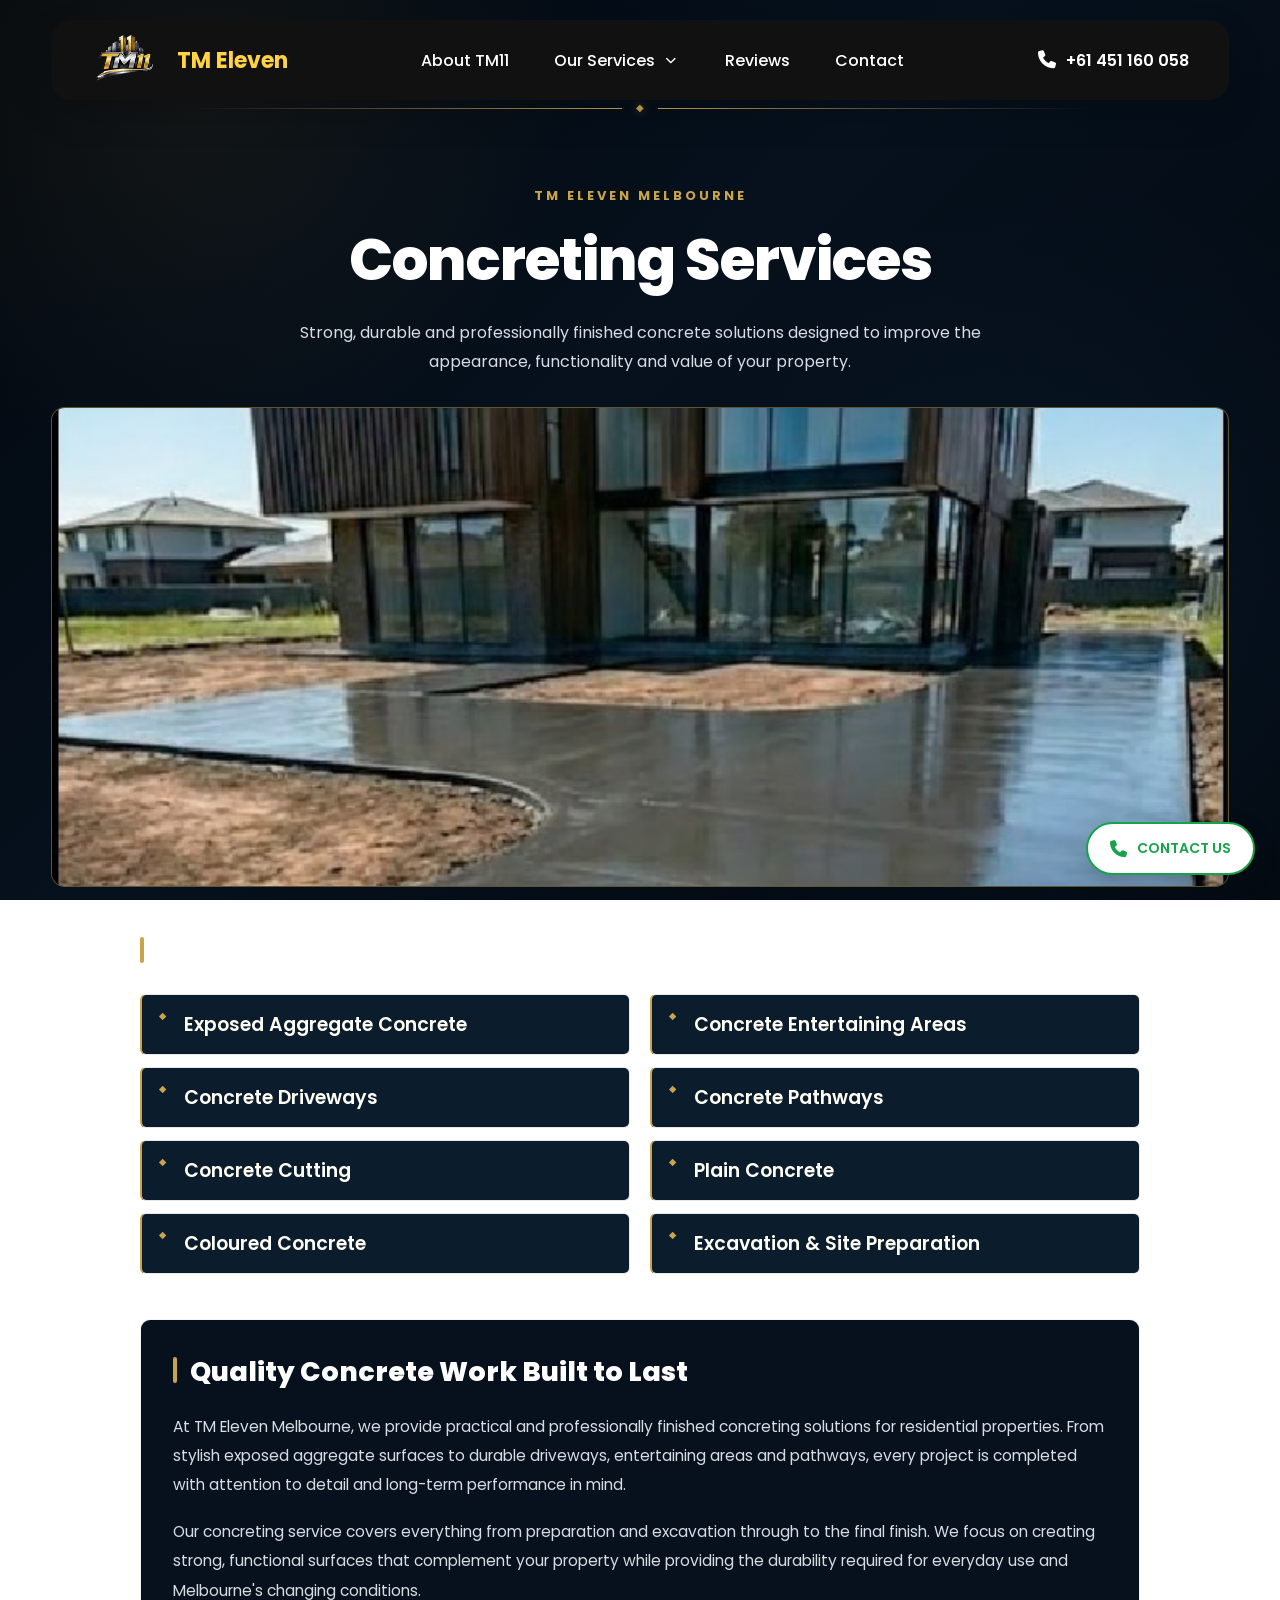
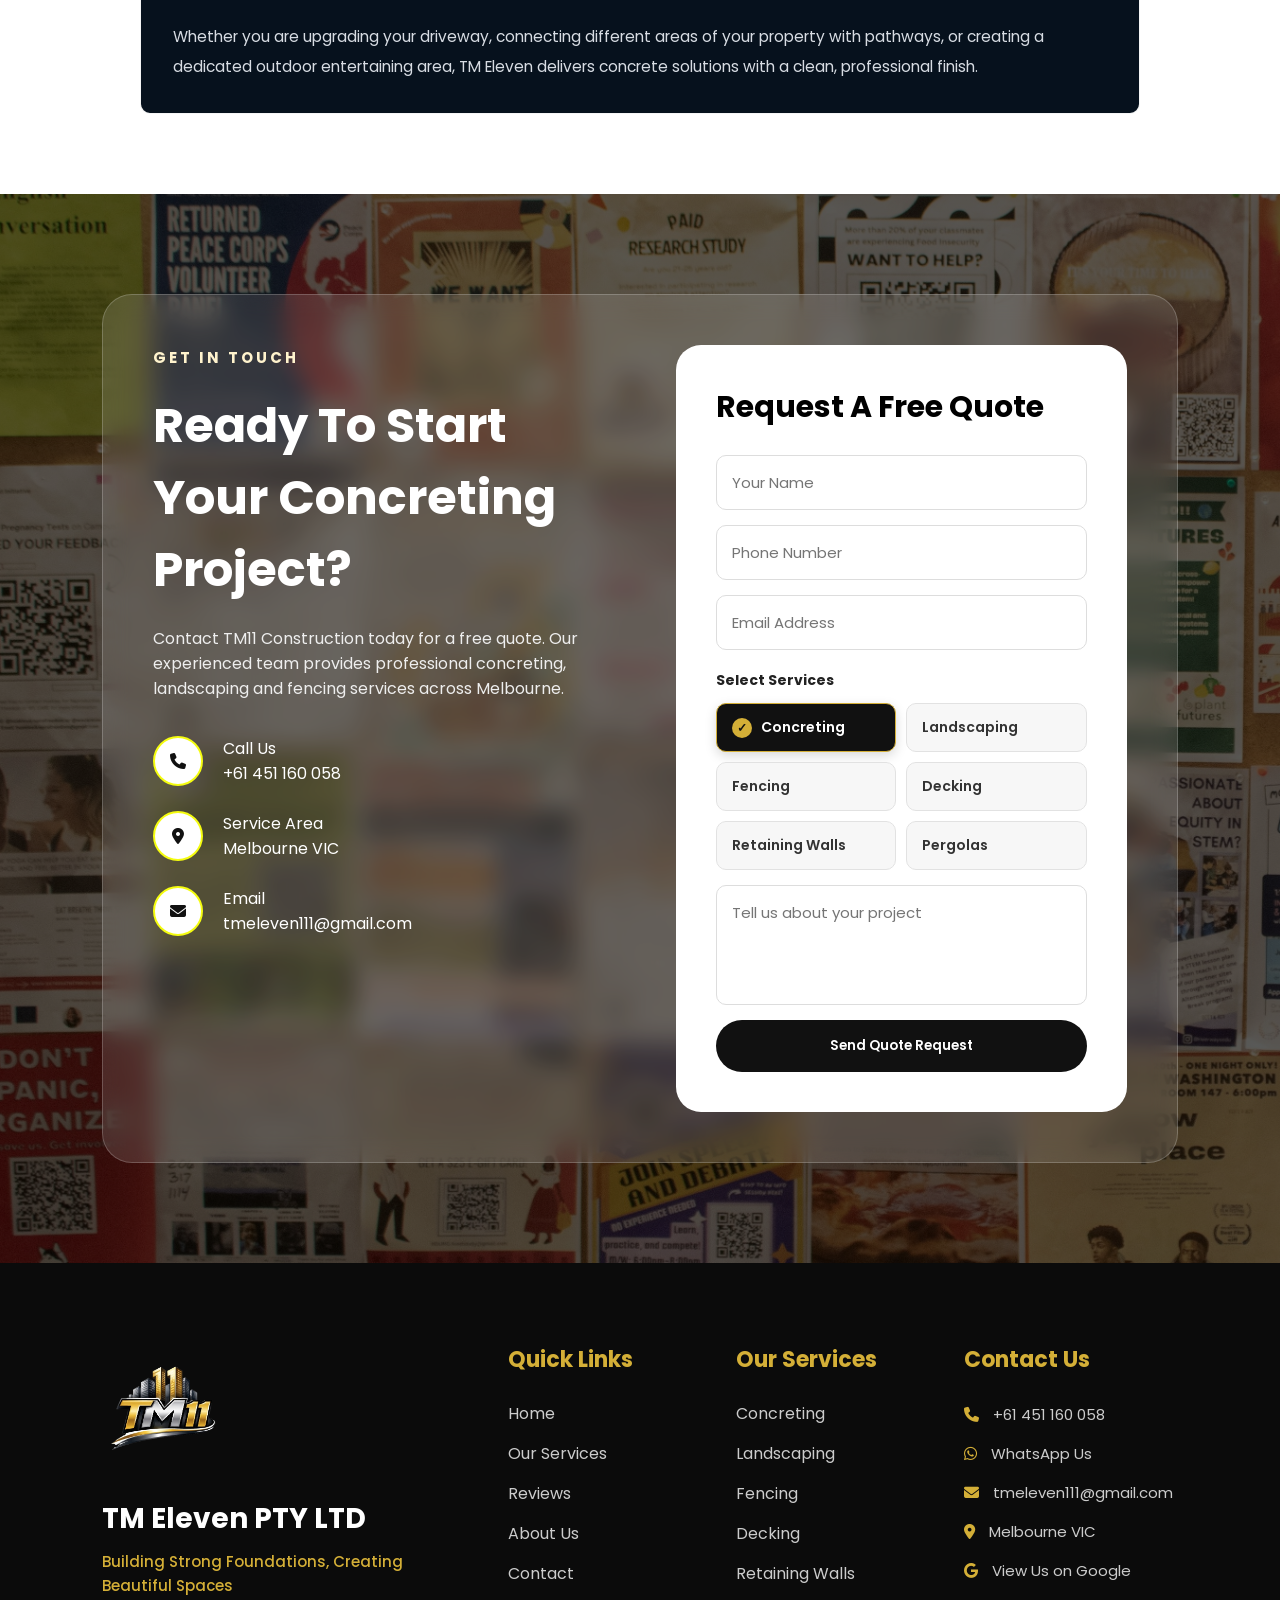
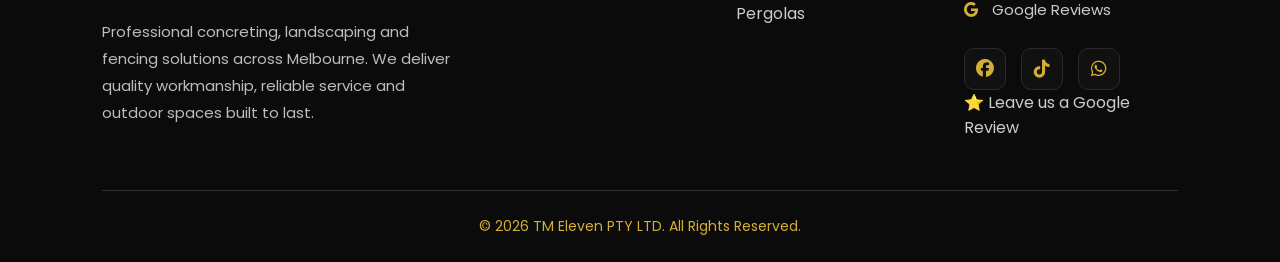
==== concreting.html @ 2f79b853 "Add files via upload" ====
<!DOCTYPE html>
<html lang="en">

<head>

    <!-- =========================
         META TAGS
    ========================= -->
    <meta charset="UTF-8">
    <meta name="viewport" content="width=device-width, initial-scale=1.0">

    <title>Concreting Melbourne | Driveways & Slabs | TM Eleven PTY LTD</title>

    <meta name="description" content="Professional concreting services in Melbourne by TM Eleven. Driveways, concrete slabs, pathways and outdoor areas. Free quotes.">
    <meta name="robots" content="index, follow">

    <link rel="canonical" href="https://tmeleven.com.au/concreting.html">

    <!-- =========================
         FAVICON
    ========================= -->
    <link rel="icon" type="image/png" href="/favicon.png">
    <link rel="shortcut icon" href="/favicon.png">
    <link rel="apple-touch-icon" href="/favicon.png">

    <!-- =========================
         CSS
    ========================= -->
    <link rel="stylesheet" href="styles.css">

    <!-- Google Font -->
    <link href="https://fonts.googleapis.com/css2?family=Poppins:wght@300;400;500;600;700&display=swap"
        rel="stylesheet">

    <!-- Font Awesome -->
    <link rel="stylesheet"
        href="https://cdnjs.cloudflare.com/ajax/libs/font-awesome/6.7.2/css/all.min.css">

    <!-- =========================
         OPEN GRAPH
    ========================= -->
    <meta property="og:type" content="website">
    <meta property="og:title" content="Concreting Melbourne | Driveways & Slabs | TM Eleven PTY LTD">
    <meta property="og:description" content="Professional concreting services in Melbourne by TM Eleven. Driveways, concrete slabs, pathways and outdoor areas. Free quotes.">
    <meta property="og:url" content="https://tmeleven.com.au/concreting.html">
    <meta property="og:site_name" content="TM 11 PTY LTD">
    <meta property="og:image" content="https://tmeleven.com.au/logo.png">
    <meta property="og:locale" content="en_AU">

</head>
<body>

    <!-- =========================================================
         NAVIGATION BAR
    ========================================================= -->

    <nav class="navbar">

        <div class="logo-area">

            <div class="logo">
                <img src="logo.png" alt="TM11 Logo">
            </div>

            <div class="brand-name">
                TM Eleven
            </div>

        </div>

        <ul class="nav-links" id="navLinks">

            <li><a href="index.html#about">About TM11</a></li>

            <li class="nav-dropdown" id="servicesDropdown">

                <div class="dropdown-toggle-wrap">

                    <a href="index.html#services" class="dropdown-link">Our Services</a>

                    <button
                        type="button"
                        class="dropdown-arrow"
                        id="dropdownArrow"
                        aria-expanded="false"
                        aria-controls="servicesDropdownMenu"
                        aria-label="Toggle services menu"
                    >
                        <i class="fa-solid fa-chevron-down"></i>
                    </button>

                </div>

                <ul class="dropdown-menu" id="servicesDropdownMenu">

                    <li><a href="concreting.html">Concreting</a></li>

                    <li><a href="landscaping.html">Landscaping</a></li>

                    <li><a href="fencing.html">Fencing</a></li>

                    <li><a href="decking.html">Decking</a></li>

                    <li><a href="retaining-walls.html">Retaining Walls</a></li>

                    <li><a href="pergolas.html">Pergolas</a></li>

                </ul>

            </li>

            <li><a href="index.html#review">Reviews</a></li>

            <li><a href="index.html#contact">Contact</a></li>

            <!-- Mobile-only contact area (bottom of mobile menu) -->
            <li class="mobile-nav-contact">

                <div class="mobile-contact-item">
                    <span class="mobile-contact-label">Phone</span>
                    <a href="tel:+61451160058">+61 451 160 058</a>
                </div>

                <div class="mobile-contact-item">
                    <span class="mobile-contact-label">Facebook</span>
                    <a href="https://facebook.com/tmelevenptyltd" target="_blank" rel="noopener noreferrer">Visit our Facebook</a>
                </div>

                <div class="mobile-contact-item">
                    <span class="mobile-contact-label">Google Maps</span>
                    <a href="https://maps.app.goo.gl/DnwgbNo9THAz3ujy6?g_st=iw" target="_blank" rel="noopener noreferrer">View on Google Maps</a>
                </div>

            </li>

        </ul>

        <div class="call-btn">

            <a href="tel:+61451160058">
                <i class="fa-solid fa-phone"></i>
                <span>+61 451 160 058</span>
            </a>

        </div>

        <div class="menu-btn" id="menuBtn">

            <i class="fa-solid fa-bars"></i>

        </div>

    </nav>

















    <div class="tm-section-divider">
    <span>◆</span>
</div>




<section class="tm-service-section">
    <div class="tm-service-heading">
        <span>TM ELEVEN MELBOURNE</span>
        <h1>Concreting Services</h1>
        <p class="tm-service-intro">
            Strong, durable and professionally finished concrete solutions designed
            to improve the appearance, functionality and value of your property.
        </p>
    </div>

    <div class="tm-service-image">
        <img src="Concreting.png" alt="Professional concreting services in Melbourne">
    </div>

    <div class="tm-service-content">

        <h2>Our Concrete Services</h2>

        <ul class="tm-service-list">
            <li>Exposed Aggregate Concrete</li>
            <li>Concrete Entertaining Areas</li>
            <li>Concrete Driveways</li>
            <li>Concrete Pathways</li>
            <li>Concrete Cutting</li>
            <li>Plain Concrete</li>
            <li>Coloured Concrete</li>
            <li>Excavation &amp; Site Preparation</li>
        </ul>

        <div class="tm-service-description">
            <h2>Quality Concrete Work Built to Last</h2>

            <p>
                At TM Eleven Melbourne, we provide practical and professionally
                finished concreting solutions for residential properties. From
                stylish exposed aggregate surfaces to durable driveways,
                entertaining areas and pathways, every project is completed with
                attention to detail and long-term performance in mind.
            </p>

            <p>
                Our concreting service covers everything from preparation and
                excavation through to the final finish. We focus on creating
                strong, functional surfaces that complement your property while
                providing the durability required for everyday use and Melbourne's
                changing conditions.
            </p>

            <p>
                Whether you are upgrading your driveway, connecting different
                areas of your property with pathways, or creating a dedicated
                outdoor entertaining area, TM Eleven delivers concrete solutions
                with a clean, professional finish.
            </p>
        </div>

    </div>
</section>

















    

















    



    <!-- =========================================================
         CONTACT / QUOTE FORM SECTION
    ========================================================= -->

    <section class="contact" id="contact">

        <div class="contact-container">

            <div class="contact-text">

                <span>GET IN TOUCH</span>

                <h2>
                    Ready To Start Your
                    Concreting Project?
                </h2>

                <p>
                    Contact TM11 Construction today for a free quote.
                    Our experienced team provides professional
                    concreting, landscaping and fencing services
                    across Melbourne.
                </p>

                <div class="contact-info">

                    <div>
                        <i class="fa-solid fa-phone"></i>
                        <p>
                            Call Us<br>
                            <a href="tel:+61451160058">
                                +61 451 160 058
                            </a>
                        </p>
                    </div>

                    <div>
                        <i class="fa-solid fa-location-dot"></i>
                        <p>
                            Service Area<br>
                            Melbourne VIC
                        </p>
                    </div>

                    <div>
                        <i class="fa-solid fa-envelope"></i>
                        <p>
                            Email<br>
                            <a href="mailto:tmeleven111@gmail.com">
                                tmeleven111@gmail.com
                            </a>
                        </p>
                    </div>

                </div>

            </div>

            <div class="quote-box">

                <h3>Request A Free Quote</h3>

                <form id="quoteForm">

                    <input
                        type="text"
                        id="name"
                        placeholder="Your Name"
                        required
                    >

                    <input
                        type="tel"
                        id="phone"
                        placeholder="Phone Number"
                        required
                    >

                    <input
                        type="email"
                        id="email"
                        placeholder="Email Address"
                    >

                    <!-- Multiple Service Selection -->

                    <div class="service-select">

                        <label>Select Services</label>

                        <div class="service-options">

                            <label class="service-option">
                                <input
                                    type="checkbox"
                                    name="services"
                                    value="Concreting" checked
                                >
                                <span>Concreting</span>
                            </label>
                            <label class="service-option">
                                <input
                                    type="checkbox"
                                    name="services"
                                    value="Landscaping"
                                >
                                <span>Landscaping</span>
                            </label>
                            <label class="service-option">
                                <input
                                    type="checkbox"
                                    name="services"
                                    value="Fencing"
                                >
                                <span>Fencing</span>
                            </label>
                            <label class="service-option">
                                <input
                                    type="checkbox"
                                    name="services"
                                    value="Decking"
                                >
                                <span>Decking</span>
                            </label>
                            <label class="service-option">
                                <input
                                    type="checkbox"
                                    name="services"
                                    value="Retaining Walls"
                                >
                                <span>Retaining Walls</span>
                            </label>
                            <label class="service-option">
                                <input
                                    type="checkbox"
                                    name="services"
                                    value="Pergolas"
                                >
                                <span>Pergolas</span>
                            </label>

                        </div>

                    </div>

                    <textarea
                        id="message"
                        placeholder="Tell us about your project"
                        required
                    ></textarea>

                    <button type="submit">
                        Send Quote Request
                    </button>

                </form>

            </div>

        </div>

    </section>


    <!-- =========================================================
         FOOTER
    ========================================================= -->

    <footer class="footer">

        <div class="footer-container">

            <!-- Company Information -->
            <div class="footer-col company">

                <img src="logo.png" alt="TM Eleven PTY LTD Logo">

                <h2>
                    TM Eleven PTY LTD
                </h2>

                <h4>
                    Building Strong Foundations,
                    Creating Beautiful Spaces
                </h4>

                <p>
                    Professional concreting, landscaping and fencing
                    solutions across Melbourne. We deliver quality
                    workmanship, reliable service and outdoor spaces
                    built to last.
                </p>

            </div>

            <!-- Quick Links -->
            <div class="footer-col">

                <h3>
                    Quick Links
                </h3>

                <ul>

                    <li>
                        <a href="index.html">
                            Home
                        </a>
                    </li>

                    <li>
                        <a href="index.html#services">
                            Our Services
                        </a>
                    </li>

                    <li>
                        <a href="index.html#review">
                            Reviews
                        </a>
                    </li>

                    <li>
                        <a href="index.html#about">
                            About Us
                        </a>
                    </li>

                    <li>
                        <a href="index.html#contact">
                            Contact
                        </a>
                    </li>

                </ul>

            </div>

            <!-- Services -->
            <div class="footer-col">

                <h3>
                    Our Services
                </h3>

                <ul>

                    <li>
                        <a href="concreting.html">Concreting</a>
                    </li>

                    <li>
                        <a href="landscaping.html">Landscaping</a>
                    </li>

                    <li>
                        <a href="fencing.html">Fencing</a>
                    </li>

                    <li>
                        <a href="decking.html">Decking</a>
                    </li>

                    <li>
                        <a href="retaining-walls.html">Retaining Walls</a>
                    </li>

                    <li>
                        <a href="pergolas.html">Pergolas</a>
                    </li>

                </ul>

            </div>

            <!-- Contact -->
            <div class="footer-col">

                <h3>
                    Contact Us
                </h3>

                <!-- Phone -->
                <p>
                    <a href="tel:+61451160058">

                        <i class="fa-solid fa-phone"></i>

                        +61 451 160 058

                    </a>
                </p>

                <!-- WhatsApp -->
                <p>
                    <a href="https://wa.me/61451160058"
                       target="_blank"
                       rel="noopener noreferrer">

                        <i class="fa-brands fa-whatsapp"></i>

                        WhatsApp Us

                    </a>
                </p>

                <!-- Email -->
                <p>
                    <a href="mailto:tmeleven111@gmail.com">

                        <i class="fa-solid fa-envelope"></i>

                        tmeleven111@gmail.com

                    </a>
                </p>

                <!-- Google Maps / Business Profile -->
                <p>
                    <a href="https://maps.app.goo.gl/DnwgbNo9THAz3ujy6?g_st=iw"
                       target="_blank"
                       rel="noopener noreferrer">

                        <i class="fa-solid fa-location-dot"></i>

                        Melbourne VIC
                    </a>
                </p>

                <!-- Google Business Profile -->
                <p>
                    <a href="https://maps.app.goo.gl/DnwgbNo9THAz3ujy6?g_st=iw"
                       target="_blank"
                       rel="noopener noreferrer">

                        <i class="fa-brands fa-google"></i>

                        View Us on Google
                    </a>
                </p>

                <!-- Google Reviews -->
                <p>
                    <a href="https://g.page/r/CWPgb18XMXjxEBI/review"
                       target="_blank"
                       rel="noopener noreferrer">

                        <i class="fa-brands fa-google"></i>

                        Google Reviews
                    </a>
                </p>

                <!-- Social Media -->
                <div class="footer-social">

                    <!-- Facebook -->
                    <a href="https://facebook.com/tmelevenptyltd"
                       target="_blank"
                       rel="noopener noreferrer"
                       aria-label="TM Eleven PTY LTD Facebook">

                        <i class="fa-brands fa-facebook"></i>

                    </a>

                    <!-- TikTok -->
                    <a href="https://www.tiktok.com/@tmeleven1?_r=1&_t=ZS-98l4aTUInyM"
                       target="_blank"
                       rel="noopener noreferrer"
                       aria-label="TM Eleven PTY LTD TikTok">

                        <i class="fa-brands fa-tiktok"></i>

                    </a>

                    <!-- WhatsApp -->
                    <a href="https://wa.me/61451160058"
                       target="_blank"
                       rel="noopener noreferrer"
                       aria-label="Contact TM Eleven PTY LTD on WhatsApp">

                        <i class="fa-brands fa-whatsapp"></i>

                    </a>

                </div>

                <!-- Google Review Button -->
                <a href="https://g.page/r/CWPgb18XMXjxEBI/review"
                   target="_blank"
                   rel="noopener noreferrer"
                   class="google-review-btn">

                    ⭐ Leave us a Google Review

                </a>

            </div>

        </div>

        <!-- Bottom -->
        <div class="footer-bottom">

            <p>
                © 2026 TM Eleven PTY LTD.
                All Rights Reserved.
            </p>

        </div>

    </footer>


    <!-- =========================================================
         CONTACT US FLOATING BUTTON
    ========================================================= -->

    <div class="contact-float">

        <button
            class="contact-float-btn"
            id="contactFloatBtn"
            aria-haspopup="true"
            aria-expanded="false"
            aria-controls="contactFloatMenu"
        >
            <i class="fa-solid fa-phone"></i>
            <span>CONTACT US</span>
        </button>

        <div
            class="contact-float-menu"
            id="contactFloatMenu"
            role="dialog"
            aria-label="Contact options"
        >

            <div class="contact-float-header">

                <span>Contact Us</span>

                <button
                    type="button"
                    class="contact-float-close"
                    id="contactFloatClose"
                    aria-label="Close contact menu"
                >
                    <i class="fa-solid fa-xmark"></i>
                </button>

            </div>

            <a href="tel:+61451160058">
                <i class="fa-solid fa-phone"></i>
                <span>Call Us</span>
            </a>

            <a href="sms:+61451160058">
                <i class="fa-solid fa-comment-dots"></i>
                <span>Send a Message</span>
            </a>

        </div>

    </div>

    <!-- =========================================================
         JAVASCRIPT
    ========================================================= -->

    <script src="script.js"></script>

</body>

</html>
---- styles.css ----
/* =========================================================
   GLOBAL RESET
========================================================= */

* {
    margin: 0;
    padding: 0;
    box-sizing: border-box;
    font-family: 'Poppins', sans-serif;
}

html {
    scroll-behavior: smooth;
}


/* =========================================================
   BODY / GLOBAL STYLES
========================================================= */
body {
    margin: 0;
    background:
        radial-gradient(
            circle at 15% 10%,
            rgba(201, 164, 76, 0.08),
            transparent 28%
        ),
        radial-gradient(
            circle at 85% 70%,
            rgba(20, 55, 90, 0.22),
            transparent 35%
        ),
        linear-gradient(
            135deg,
            #02070d 0%,
            #06111d 45%,
            #02070d 100%
        );

    background-attachment: fixed;
}

/* =========================================================
   HEADER / NAVBAR
========================================================= */

.navbar {
    position: fixed;
    top: 20px;
    left: 50%;
    transform: translateX(-50%);

    width: 92%;
    max-width: 1400px;
    height: 80px;

    background: #111111;

    border-radius: 20px;

    display: flex;
    justify-content: space-between;
    align-items: center;

    padding: 0 40px;

    z-index: 999;

    box-shadow: 0 15px 35px rgba(0, 0, 0, .18);
}

.logo-area {
    display: flex;
    align-items: center;
    gap: 15px;
}

.logo img {
    height: 70px;
    cursor: pointer;
    transition: .3s;
}

.logo img:hover {
    transform: scale(1.05);
}

.brand-name {
    color: #ffd344;
    font-size: 22px;
    font-weight: 700;
    white-space: nowrap;
}

/* --- Nav Menu --- */

.nav-links {
    display: flex;
    list-style: none;
    gap: 45px;
}

.nav-links li {
    list-style: none;
}

.nav-links a {
    text-decoration: none;
    color: white;

    font-size: 16px;
    font-weight: 500;

    position: relative;

    transition: .35s;
}

.nav-links a:hover {
    color: #D4AF37;
}

.nav-links a::after {
    content: "";

    position: absolute;

    left: 0;
    bottom: -8px;

    width: 0;
    height: 2px;

    background: #D4AF37;

    transition: .35s;
}

.nav-links a:hover::after {
    width: 100%;
}

/* --- Call Button (Header) --- */

.call-btn {
    display: flex;
    align-items: center;
    gap: 10px;

    color: white;

    font-size: 16px;
    font-weight: 600;

    cursor: pointer;

    transition: .3s;
}

.call-btn:hover {
    color: #D4AF37;
}

.call-btn i {
    font-size: 18px;
}

.call-btn a {
    color: inherit;
    text-decoration: none;
    display: flex;
    align-items: center;
    gap: 10px;
}

/* --- Hamburger (Mobile Menu Toggle) --- */

.menu-btn {
    display: none;

    color: white;

    font-size: 30px;

    cursor: pointer;
}


/* --- Services Dropdown (Desktop) --- */

.nav-dropdown {
    position: relative;
}

.dropdown-toggle-wrap {
    display: flex;
    align-items: center;
    gap: 6px;
}

.dropdown-link {
    text-decoration: none;
    color: white;

    font-size: 16px;
    font-weight: 500;

    position: relative;

    transition: .35s;
}

.dropdown-link:hover {
    color: #D4AF37;
}

.dropdown-arrow {
    display: flex;
    align-items: center;
    justify-content: center;

    background: none;
    border: none;

    color: white;

    font-size: 11px;

    cursor: pointer;

    padding: 4px;

    transition: transform .3s ease, color .3s ease;
}

.nav-dropdown:hover .dropdown-arrow,
.nav-dropdown.open .dropdown-arrow {
    color: #D4AF37;
    transform: rotate(180deg);
}

.dropdown-menu {
    position: absolute;
    top: calc(100% + 18px);
    left: 50%;
    transform: translateX(-50%) translateY(10px);

    min-width: 220px;

    list-style: none;

    background: #111111;

    border: 1px solid rgba(255, 255, 255, .08);
    border-radius: 16px;

    padding: 10px;

    box-shadow: 0 20px 45px rgba(0, 0, 0, .35);

    opacity: 0;
    visibility: hidden;
    pointer-events: none;

    transition: opacity .3s ease, transform .3s ease, visibility .3s;

    z-index: 1000;
}

.dropdown-menu li {
    list-style: none;
}

.dropdown-menu a {
    display: block;

    padding: 12px 16px;

    color: #eee;

    font-size: 14.5px;
    font-weight: 500;

    text-decoration: none;

    border-radius: 10px;

    transition: .25s ease;
}

.dropdown-menu a:hover {
    background: rgba(212, 175, 55, .12);
    color: #D4AF37;
    padding-left: 20px;
}

/* --- Mobile Contact Area (hidden on desktop) --- */

.mobile-nav-contact {
    display: none;
}

@media (min-width: 901px) {

    .nav-dropdown:hover .dropdown-menu,
    .nav-dropdown.open .dropdown-menu {
        opacity: 1;
        visibility: visible;
        pointer-events: auto;
        transform: translateX(-50%) translateY(0);
    }

}




























/* =========================================================
   CONTACT / QUOTE SECTION
========================================================= */

.contact {
    padding: 100px 8%;

    background-image:
        linear-gradient(
            rgba(0, 0, 0, 0.65),
            rgba(0, 0, 0, 0.65)
        ),
        url("qback.jpg");

    background-size: cover;

    background-position: center;

    background-repeat: no-repeat;
}

.contact-container {
    max-width: 1200px;

    margin: auto;

    display: flex;

    gap: 60px;

    padding: 50px;

    border-radius: 30px;

    background: rgba(255, 255, 255, .12);

    backdrop-filter: blur(12px);

    border: 1px solid rgba(255, 255, 255, .2);
}

/* --- Left: Contact Text --- */

.contact-text {
    flex: 1;
}

.contact-text span {
    color: #fff3cd;

    font-size: 15px;

    font-weight: 700;

    letter-spacing: 3px;
}

.contact-text h2 {
    color: white;

    font-size: 48px;

    margin: 20px 0;
}

.contact-text p {
    color: #eee;
}

/* --- Contact Info (phone / address / email) --- */

.contact-info {
    margin-top: 35px;
}

.contact-info div {
    display: flex;
    align-items: center;
    gap: 20px;
    margin-bottom: 25px;
}

.contact-info i {
    width: 50px;
    height: 50px;

    display: flex;
    align-items: center;
    justify-content: center;

    background: #ffffff;
    color: #111;

    border-radius: 50%;
    border: 2px solid #f4fc0f;
}

.contact-info p {
    color: white;
}

.contact-info a {
    color: white;
    text-decoration: none;
}

.contact-info a:hover {
    color: #D4AF37;
}

/* --- Right: Quote Form --- */

.quote-box {
    flex: 0.8;

    background: white;

    padding: 40px;

    border-radius: 25px;
}

.quote-box h3 {
    font-size: 30px;
    margin-bottom: 25px;
}

.quote-box form {
    display: flex;
    flex-direction: column;
    gap: 15px;
}

.quote-box input,
.quote-box select,
.quote-box textarea {
    padding: 15px;

    border: 1px solid #ddd;

    border-radius: 10px;

    font-size: 15px;

    outline: none;
}

.quote-box textarea {
    height: 120px;
    resize: none;
}

.quote-box button {
    padding: 16px;

    background: #111;

    color: white;

    border: none;

    border-radius: 50px;

    font-weight: 600;

    cursor: pointer;

    transition: .3s;
}

.quote-box button:hover {
    background: #D4AF37;

    color: #111;
}

/* --- Service Selection (checkbox group) --- */

.service-select {
    margin-top: 5px;
}

.service-select > label {
    display: block;
    font-size: 14px;
    font-weight: 700;
    color: #222;
    margin-bottom: 12px;
}

.service-options {
    display: grid;
    grid-template-columns: repeat(2, 1fr);
    gap: 10px;
}

.service-option {
    position: relative;
    display: flex;
    align-items: center;
    cursor: pointer;
}

/* Hide default checkbox */

.service-option input {
    position: absolute;
    opacity: 0;
    pointer-events: none;
}

/* Service box */

.service-option span {
    width: 100%;
    padding: 13px 15px;

    background: #f7f7f7;

    border: 1px solid #e2e2e2;
    border-radius: 10px;

    color: #333;
    font-size: 14px;
    font-weight: 600;

    transition: all 0.25s ease;

    display: flex;
    align-items: center;
}

.service-option:hover span {
    border-color: #D4AF37;
    background: #fffdf5;
    transform: translateY(-1px);
}

/* Selected service */

.service-option input:checked + span {
    background: #111;
    color: #fff;

    border-color: #D4AF37;

    box-shadow: 0 4px 12px rgba(0, 0, 0, 0.15);
}

/* Small check mark */

.service-option input:checked + span::before {
    content: "✓";

    display: flex;
    align-items: center;
    justify-content: center;

    width: 20px;
    height: 20px;

    margin-right: 9px;

    background: #D4AF37;
    color: #111;

    border-radius: 50%;

    font-size: 12px;
    font-weight: 900;
}







/* =========================================================
   CONTACT US FLOATING BUTTON
========================================================= */

.contact-float {
    position: fixed;
    right: 25px;
    bottom: 25px;
    z-index: 9999;
}

/* Main Button */

.contact-float-btn {
    display: flex;
    align-items: center;
    justify-content: center;
    gap: 10px;

    background: #ffffff;
    color: #16a34a;

    border: 2px solid #16a34a;
    border-radius: 50px;

    padding: 14px 22px;

    font-family: 'Poppins', sans-serif;
    font-size: 14px;
    font-weight: 600;

    cursor: pointer;

    box-shadow: 0 8px 25px rgba(0, 0, 0, .18);

    transition: .3s ease;
}

.contact-float-btn i {
    font-size: 17px;
}

.contact-float-btn:hover {
    background: #16a34a;
    color: #ffffff;

    transform: translateY(-3px);

    box-shadow: 0 12px 30px rgba(22, 163, 74, .30);
}

/* Popup Menu */

.contact-float-menu {
    position: absolute;

    right: 0;
    bottom: 65px;

    width: 210px;

    background: #ffffff;

    border-radius: 16px;

    padding: 10px;

    box-shadow: 0 15px 40px rgba(0, 0, 0, .18);

    opacity: 0;
    visibility: hidden;

    transform: translateY(10px);

    transition: .3s ease;
}

/* Show Menu */

.contact-float-menu.active {
    opacity: 1;
    visibility: visible;

    transform: translateY(0);
}

/* Header (title + close button) */

.contact-float-header {
    display: flex;
    align-items: center;
    justify-content: space-between;

    padding: 8px 10px 10px;

    margin-bottom: 4px;

    border-bottom: 1px solid #f0f0f0;
}

.contact-float-header span {
    color: #111;

    font-size: 14px;
    font-weight: 700;
}

.contact-float-close {
    display: flex;
    align-items: center;
    justify-content: center;

    width: 26px;
    height: 26px;

    background: #f5f5f5;
    border: none;
    border-radius: 50%;

    color: #666;

    font-size: 12px;

    cursor: pointer;

    transition: .25s ease;
}

.contact-float-close:hover {
    background: #eee;
    color: #111;
}

/* Call / Message Buttons */

.contact-float-menu a {
    display: flex;
    align-items: center;

    gap: 12px;

    padding: 12px 14px;

    color: #222;

    text-decoration: none;

    border-radius: 10px;

    font-size: 14px;
    font-weight: 500;

    transition: .25s ease;
}

.contact-float-menu a i {
    width: 22px;

    color: #16a34a;

    font-size: 17px;
}

.contact-float-menu a:hover {
    background: #f0fdf4;

    color: #16a34a;
}


/* =========================================================
   FOOTER
========================================================= */

.footer {
    background: #0b0b0b;

    padding: 80px 8% 25px;

    color: white;
}

.footer-container {
    max-width: 1200px;

    margin: auto;

    display: grid;

    grid-template-columns: 2fr 1fr 1fr 1.2fr;

    gap: 50px;
}

/* --- Company Info --- */

.footer-col img {
    width: 130px;

    margin-bottom: 20px;
}

.footer-col h2 {
    color: white;

    font-size: 28px;

    margin-bottom: 10px;

    font-weight: 700;
}

.footer-col h4 {
    color: #D4AF37;

    font-size: 15px;

    font-weight: 500;

    line-height: 1.6;

    margin-bottom: 20px;
}

.footer-col p {
    color: #bdbdbd;

    font-size: 15px;

    line-height: 1.8;

    margin-bottom: 12px;
}

/* --- Headings --- */

.footer-col h3 {
    color: #D4AF37;

    font-size: 22px;

    margin-bottom: 25px;
}

/* --- Links --- */

.footer-col ul {
    list-style: none;

    padding: 0;
}

.footer-col ul li {
    margin-bottom: 15px;

    color: #ccc;
}

.footer-col ul li a {
    color: #ccc;

    text-decoration: none;

    transition: .3s;
}

.footer-col ul li a:hover {
    color: #D4AF37;

    padding-left: 5px;
}

/* --- Contact Links --- */

.footer-col a {
    color: #ccc;

    text-decoration: none;

    transition: .3s;
}

.footer-col a:hover {
    color: #D4AF37;
}

.footer-col i {
    color: #D4AF37;

    margin-right: 10px;
}

/* --- Social Icons --- */

.footer-social {
    display: flex;

    gap: 15px;

    margin-top: 25px;
}

.footer-social a {
    width: 42px;
    height: 42px;

    display: flex;
    align-items: center;
    justify-content: center;

    background: #111;
    border: 1px solid #2a2a2a;

    color: #D4AF37;

    border-radius: 10px;

    font-size: 18px;

    text-decoration: none;

    transition: .3s;
}

.footer-social a i {
    color: #D4AF37;
    font-size: 18px;
    margin: 0;
}

.footer-social a:hover {
    background: #D4AF37;
    border-color: #D4AF37;

    transform: translateY(-4px);
}

.footer-social a:hover i {
    color: #111;
}

/* --- Copyright --- */

.footer-bottom {
    max-width: 1200px;

    margin: 50px auto 0;

    padding-top: 25px;

    border-top: 1px solid rgba(255, 255, 255, .15);

    text-align: center;
}

.footer-bottom p {
    color: #D4AF37;

    font-size: 14px;
}


/* =========================================================
   RESPONSIVE / MOBILE
========================================================= */

@media (max-width: 900px) {

    /* --- Navbar --- */

    .navbar {
        position: relative;
        top: 0;
        left: 0;
        transform: none;
        width: 100%;
        border-radius: 0;
        padding: 0 20px;
        height: 75px;
    }

    .brand-name {
        font-size: 18px;
    }

    .logo img {
        height: 50px;
    }

    .call-btn {
        display: none;
    }

    .menu-btn {
        display: block;
        font-size: 28px;
    }

    .nav-links {
        position: absolute;

        top: 75px;
        left: 0;

        width: 100%;

        background: #111111;

        flex-direction: column;

        align-items: center;

        gap: 25px;

        padding: 30px 0;

        opacity: 0;

        visibility: hidden;

        transform: translateY(-20px);

        transition:
            opacity .4s ease,
            transform .4s ease,
            visibility .4s;
    }

    .nav-links.active {
        display: flex;

        opacity: 1;

        visibility: visible;

        transform: translateY(0);
    }

    .nav-links li {
        opacity: 0;

        transform: translateY(-15px);

        transition: .4s ease;
    }

    .nav-links.active li {
        opacity: 1;

        transform: translateY(0);
    }

    .nav-links.active li:nth-child(1) {
        transition-delay: .1s;
    }

    .nav-links.active li:nth-child(2) {
        transition-delay: .2s;
    }

    .nav-links.active li:nth-child(3) {
        transition-delay: .3s;
    }

    /* --- Services Dropdown (Mobile) --- */

    .nav-dropdown {
        width: 100%;

        display: flex;
        flex-direction: column;
        align-items: center;
    }

    .dropdown-toggle-wrap {
        justify-content: center;
    }

    /* Arrow toggle is a desktop-only interaction; on mobile the
       submenu is always expanded, so the toggle button is hidden */

    .dropdown-arrow {
        display: none;
    }

    .dropdown-menu {
        position: static;

        transform: none;

        width: 260px;
        max-width: 85%;

        margin: 12px auto 0;

        background: rgba(255, 255, 255, .05);
        border-color: rgba(255, 255, 255, .08);

        box-shadow: none;

        max-height: none;

        padding: 10px;

        opacity: 1;
        visibility: visible;
        pointer-events: auto;

        overflow: visible;
    }

    .dropdown-menu a {
        text-align: center;
    }

    /* --- Mobile Contact Area --- */

    .mobile-nav-contact {
        display: flex;
        flex-direction: column;

        width: 85%;
        max-width: 320px;

        margin: 10px auto 0;
        padding-top: 25px;

        border-top: 1px solid rgba(255, 255, 255, .12);

        gap: 16px;
    }

    .mobile-contact-item {
        display: flex;
        flex-direction: column;
        align-items: center;
        gap: 4px;

        text-align: center;
    }

    .mobile-contact-label {
        color: #D4AF37;

        font-size: 12px;
        font-weight: 700;

        letter-spacing: 1.5px;

        text-transform: uppercase;
    }

    .mobile-contact-item a {
        color: #fff;

        font-size: 15px;
        font-weight: 500;

        text-decoration: none;

        transition: .3s;

        word-break: break-word;
    }

    .mobile-contact-item a:hover {
        color: #D4AF37;
    }

    

    /* --- Contact / Quote --- */

    .contact {
        padding: 70px 20px;
    }

    .contact-container {
        flex-direction: column;

        padding: 20px;

        gap: 35px;
    }

    .service-options {
        grid-template-columns: 1fr;
    }

    .quote-box {
        width: 100%;

        padding: 25px 20px;

        border-radius: 20px;
    }

    /* --- Contact Floating Button --- */

    .contact-float {
        right: 18px;
        bottom: 18px;
    }

    .contact-float-btn {
        padding: 12px 18px;

        font-size: 13px;
    }

    /* --- Footer --- */

    .footer {
        padding: 60px 6% 25px;
    }

    .footer-container {
        display: flex;

        flex-direction: column;

        gap: 40px;

        text-align: center;
    }

    .footer-col img {
        width: 120px;

        margin-bottom: 15px;
    }

    .footer-col h2 {
        font-size: 24px;
    }

    .footer-col h4 {
        font-size: 14px;

        padding: 0 10px;
    }

    .footer-col p {
        font-size: 14px;
    }

    .footer-col h3 {
        font-size: 20px;

        margin-bottom: 20px;
    }

    .footer-col ul {
        padding: 0;
    }

    .footer-col ul li {
        margin-bottom: 12px;
    }

    .footer-col i {
        margin-right: 8px;
    }

    .footer-social {
        justify-content: center;

        margin-top: 20px;
    }

    .footer-social a {
        width: 40px;

        height: 40px;
    }

    .footer-bottom {
        margin-top: 40px;

        padding-top: 20px;
    }

    .footer-bottom p {
        color: #D4AF37;

        font-size: 13px;
    }

}
























.tm-section-divider {
    width: 100%;
    max-width: 900px;
   margin: 100px auto 70px;
    display: flex;
    align-items: center;
    justify-content: center;
    gap: 14px;
}

.tm-section-divider::before,
.tm-section-divider::after {
    content: "";
    height: 1px;
    flex: 1;
    background: linear-gradient(
        90deg,
        transparent,
        #c9a44c
    );
}

.tm-section-divider::after {
    background: linear-gradient(
        90deg,
        #c9a44c,
        transparent
    );
}

.tm-section-divider span {
    color: #c9a44c;
    font-size: 10px;
    text-shadow: 0 0 10px rgba(201, 164, 76, 0.45);
}



/* =========================================================
   TM ELEVEN — PREMIUM SERVICES
   Colours: White / Black / Gold / Navy
========================================================= */

.tm-service-section {
    width: min(1180px, 92%);
    margin: 35px auto 80px;
    color: #ffffff;
    font-family: Arial, Helvetica, sans-serif;
}


/* =========================================================
   HEADING
========================================================= */

.tm-service-heading {
    text-align: center;
    max-width: 850px;
    margin: 0 auto 28px;
}

.tm-service-heading span {
    display: block;
    color: #c9a44c;
    font-size: 13px;
    font-weight: 700;
    letter-spacing: 3px;
    margin-bottom: 10px;
}

.tm-service-heading h1 {
    margin: 0;
    color: #ffffff;
    font-size: clamp(34px, 5vw, 58px);
    font-weight: 800;
    letter-spacing: -1px;
}

.tm-service-intro {
    max-width: 760px;
    margin: 16px auto 0;
    color: #d8dde5;
    font-size: 16px;
    line-height: 1.8;
}


/* =========================================================
   MAIN IMAGE
========================================================= */

.tm-service-image {
    width: 100%;
    height: 480px;
    margin: 30px 0 45px;
    overflow: hidden;
    border-radius: 14px;
    border: 1px solid rgba(201, 164, 76, 0.45);
    background: #071321;
}

.tm-service-image img {
    width: 100%;
    height: 100%;
    display: block;
    object-fit: cover;
}


/* =========================================================
   CONTENT
========================================================= */

.tm-service-content {
    max-width: 1000px;
    margin: auto;
}

.tm-service-content h2 {
    position: relative;
    margin: 0 0 22px;
    padding-left: 17px;
    color: #ffffff;
    font-size: 27px;
    font-weight: 750;
}

.tm-service-content h2::before {
    content: "";
    position: absolute;
    left: 0;
    top: 5px;
    width: 4px;
    height: 26px;
    border-radius: 5px;
    background: #c9a44c;
}


/* =========================================================
   SERVICE BULLETS
========================================================= */

.tm-service-list {
    list-style: none;
    margin: 0 0 45px;
    padding: 0;

    display: grid;
    grid-template-columns: repeat(2, 1fr);
    gap: 12px 20px;
}

.tm-service-list li {
    position: relative;
    padding: 15px 18px 15px 42px;

  
    border: 1px solid rgba(255, 255, 255, 0.9);
    border-left: 2px solid #c9a44c;

    border-radius: 6px;

   
    font-size: 19px;
    font-weight: 600;
  
    background: #0b1c2c;
    color: #fffff5;

    transition: 0.25s ease;
}

.tm-service-list li::before {
    content: "◆";
    position: absolute;
    left: 17px;
    top: 15px;

    color: #c9a44c;
    font-size: 9px;
}

.tm-service-list li:hover {
    transform: translateX(4px);
    border-color: rgb(255, 187, 29);
    background: #0b1c2c;
    color: #25fcf8;
}


/* =========================================================
   DESCRIPTION
========================================================= */

.tm-service-description {
    margin-top: 20px;
    padding: 32px;

    background: #06111d;
    border: 1px solid rgba(253, 253, 253, 0.966);
    border-radius: 10px;
}

.tm-service-description h2 {
    margin-bottom: 20px;
}

.tm-service-description p {
    margin: 0 0 17px;
    color: #d7dce3;
    font-size: 15.5px;
    line-height: 1.9;
}

.tm-service-description p:last-child {
    margin-bottom: 0;
}


/* =========================================================
   RETAINING WALL WARNING
========================================================= */

.tm-service-warning {
    margin: 0 0 35px;
    padding: 24px 26px;

    background: #0b1724;
    border: 1px solid rgba(201, 164, 76, 0.4);
    border-left: 4px solid #c9a44c;
    border-radius: 8px;
}

.tm-service-warning strong {
    display: block;
    margin-bottom: 10px;

    color: #c9a44c;
    font-size: 18px;
}

.tm-service-warning p {
    margin: 0;
    color: #d7dce3;
    line-height: 1.8;
    font-size: 15px;
}


/* =========================================================
   900px RESPONSIVE
========================================================= */

@media (max-width: 900px) {

    .tm-service-section {
        width: 92%;
        margin-top: 25px;
        margin-bottom: 55px;
    }

    .tm-service-image {
        height: 380px;
        margin-bottom: 35px;
    }

    .tm-service-list {
        grid-template-columns: 1fr;
    }

    .tm-section-divider {
    width: 100%;
    max-width: 900px;
    margin: 0px auto;
    display: flex;
    align-items: center;
    justify-content: center;
    gap: 4px;
}

}


/* =========================================================
   MOBILE
========================================================= */

@media (max-width: 600px) {

    .tm-service-section {
        width: 94%;
        margin-top: 20px;
    }

    .tm-service-heading span {
        font-size: 11px;
        letter-spacing: 2px;
    }

    .tm-service-heading h1 {
        font-size: 34px;
        line-height: 1.15;
    }

    .tm-service-intro {
        font-size: 14px;
        line-height: 1.7;
    }

    .tm-service-image {
        height: 260px;
        margin: 25px 0 32px;
        border-radius: 10px;
    }

    .tm-service-content h2 {
        font-size: 23px;
    }

    .tm-service-list {
        gap: 9px;
        margin-bottom: 32px;
    }

    .tm-service-list li {
        padding: 13px 14px 13px 38px;
        font-size: 14px;
    }

    .tm-service-list li::before {
        left: 14px;
        top: 14px;
    }

    .tm-service-description {
        padding: 23px 20px;
    }

    .tm-service-description p {
        font-size: 14px;
        line-height: 1.8;
    }

    .tm-service-warning {
        padding: 20px;
    }

}


/* =========================================================
   SMALL PHONES
========================================================= */

@media (max-width: 400px) {

    .tm-service-heading h1 {
        font-size: 29px;
    }

    .tm-service-image {
        height: 220px;
    }

    .tm-service-description {
        padding: 20px 17px;
    }

}
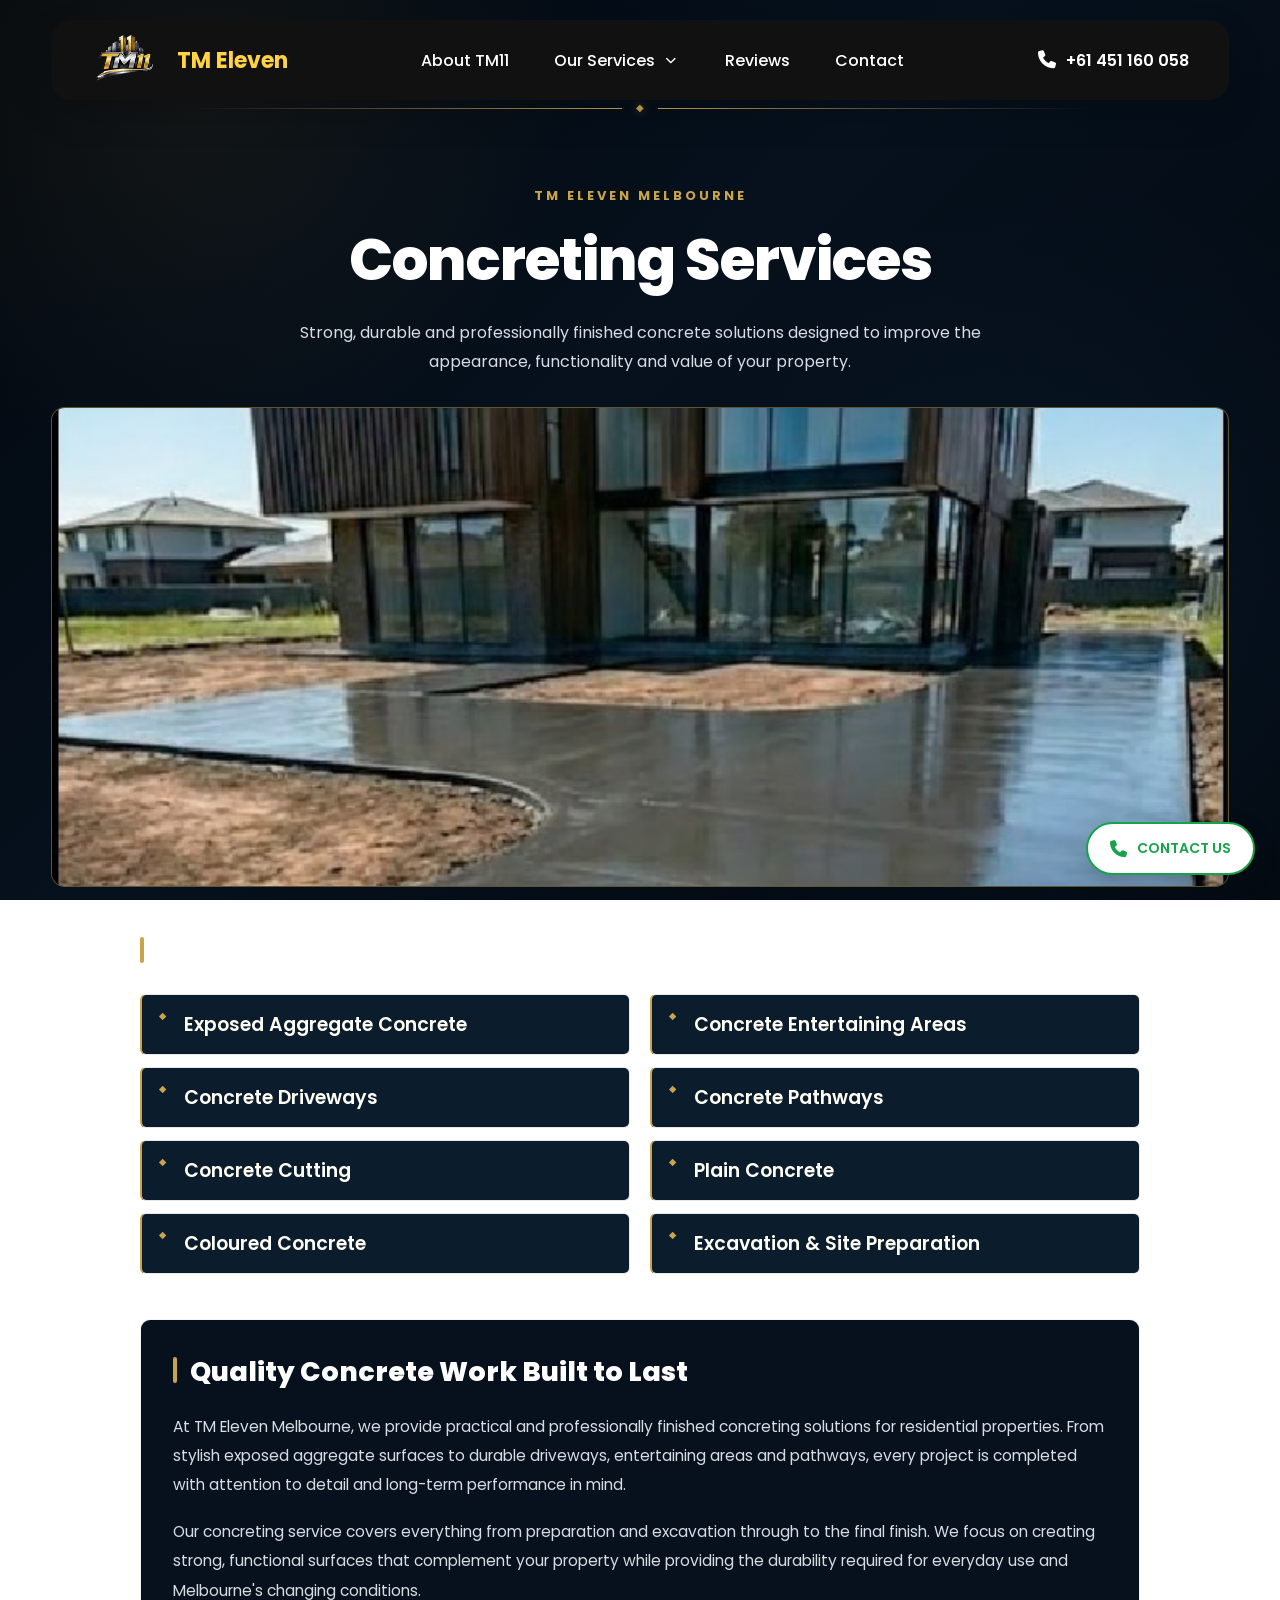
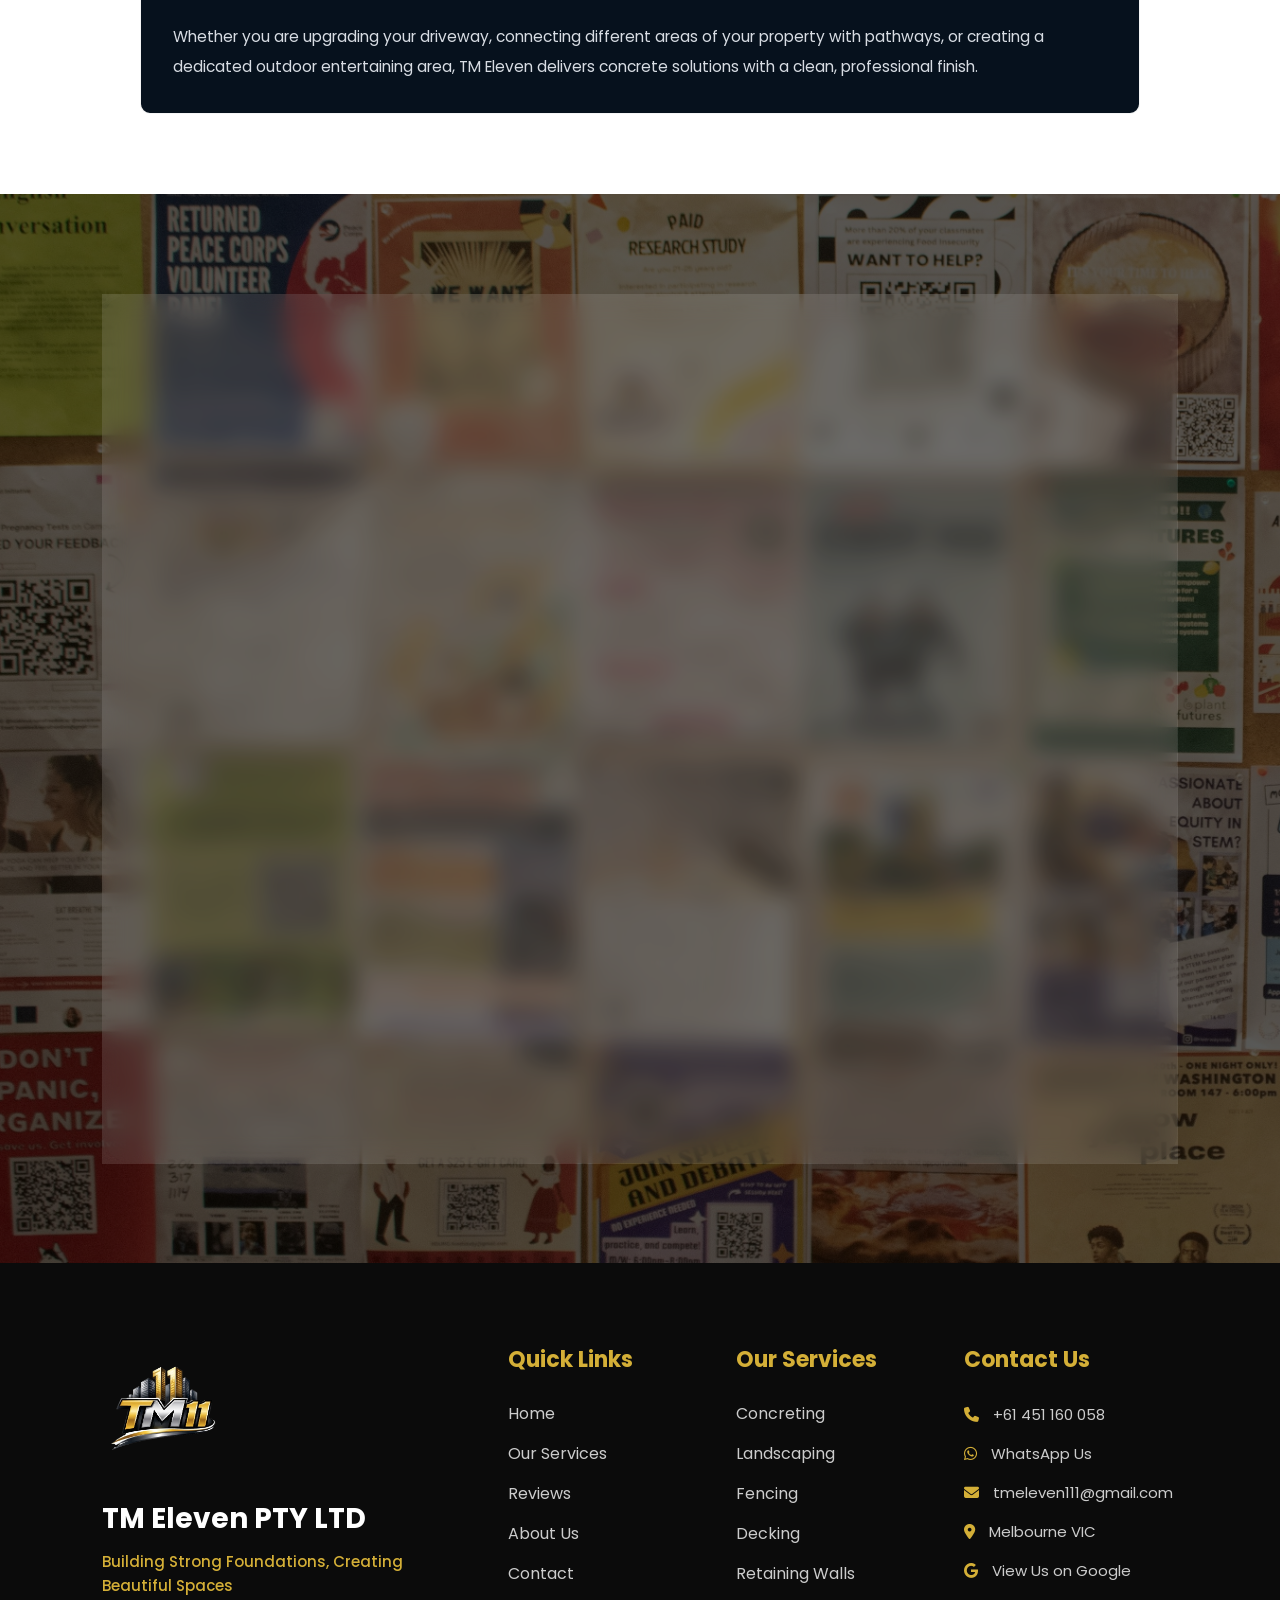
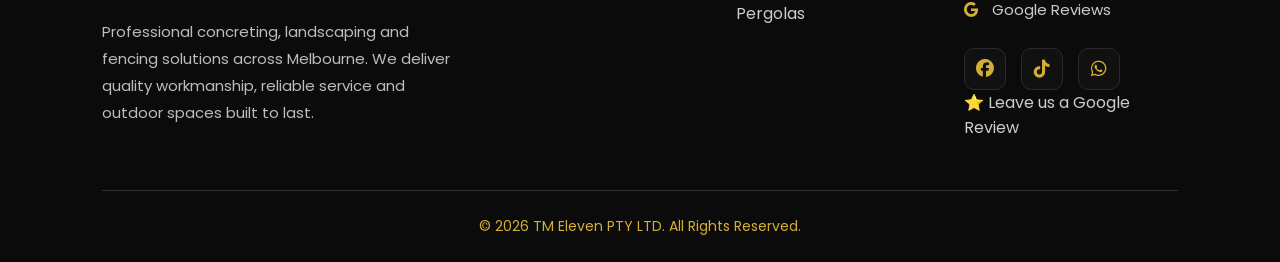
==== commit fa7b572f: "Update concreting.html" ====
--- a/concreting.html
+++ b/concreting.html
@@ -715,14 +715,11 @@
 
                 <span>Contact Us</span>
 
-                <button
-                    type="button"
-                    class="contact-float-close"
-                    id="contactFloatClose"
-                    aria-label="Close contact menu"
-                >
-                    <i class="fa-solid fa-xmark"></i>
-                </button>
+            </div>
+
+            <div class="contact-float-header">
+
+                <span>Contact Us</span>
 
             </div>
 
--- a/styles.css
+++ b/styles.css
@@ -724,32 +724,6 @@
     font-weight: 700;
 }
 
-.contact-float-close {
-    display: flex;
-    align-items: center;
-    justify-content: center;
-
-    width: 26px;
-    height: 26px;
-
-    background: #f5f5f5;
-    border: none;
-    border-radius: 50%;
-
-    color: #666;
-
-    font-size: 12px;
-
-    cursor: pointer;
-
-    transition: .25s ease;
-}
-
-.contact-float-close:hover {
-    background: #eee;
-    color: #111;
-}
-
 /* Call / Message Buttons */
 
 .contact-float-menu a {
@@ -1037,6 +1011,8 @@
 
         visibility: hidden;
 
+        pointer-events: none;
+
         transform: translateY(-20px);
 
         transition:
@@ -1052,6 +1028,8 @@
 
         visibility: visible;
 
+        pointer-events: auto;
+
         transform: translateY(0);
     }
 
@@ -1121,11 +1099,13 @@
 
         padding: 10px;
 
+        overflow: visible;
+    }
+
+    .nav-links.active .dropdown-menu {
         opacity: 1;
         visibility: visible;
         pointer-events: auto;
-
-        overflow: visible;
     }
 
     .dropdown-menu a {
@@ -1699,4 +1679,4 @@
         padding: 20px 17px;
     }
 
-}+}
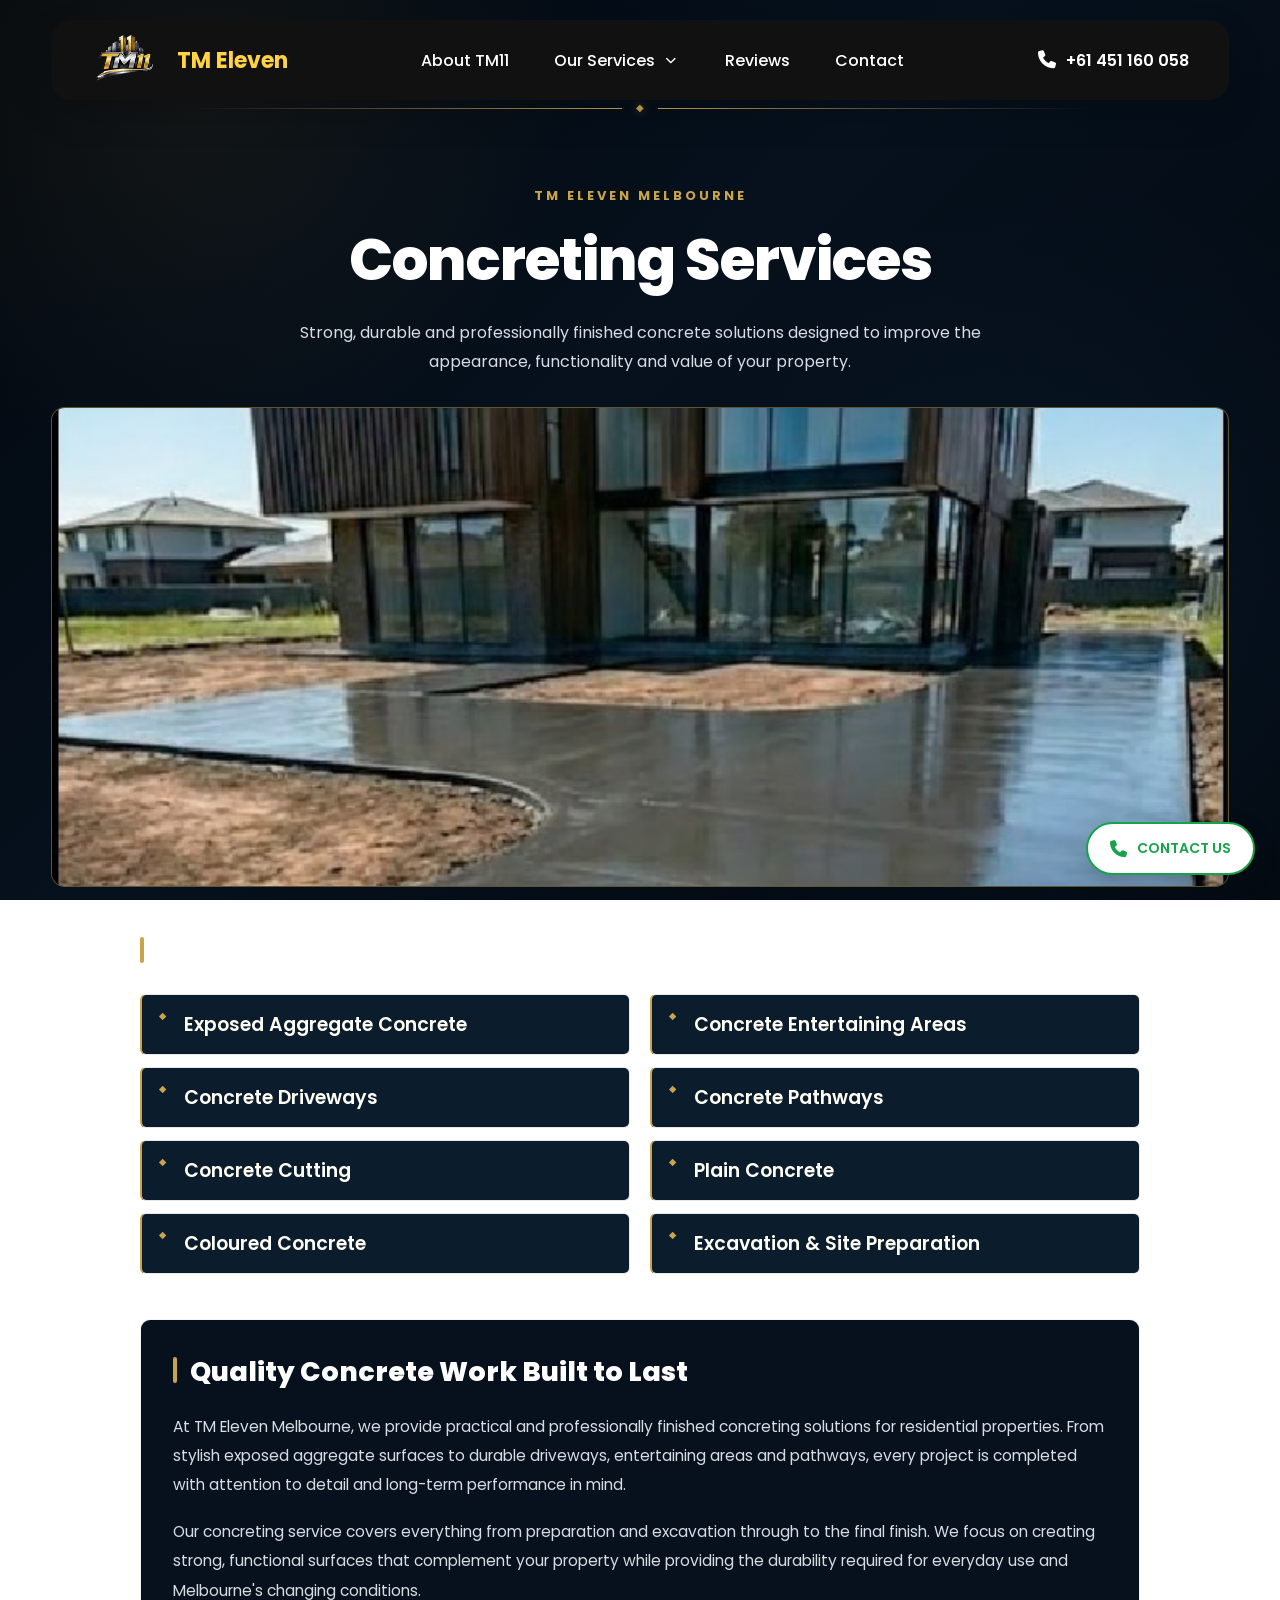
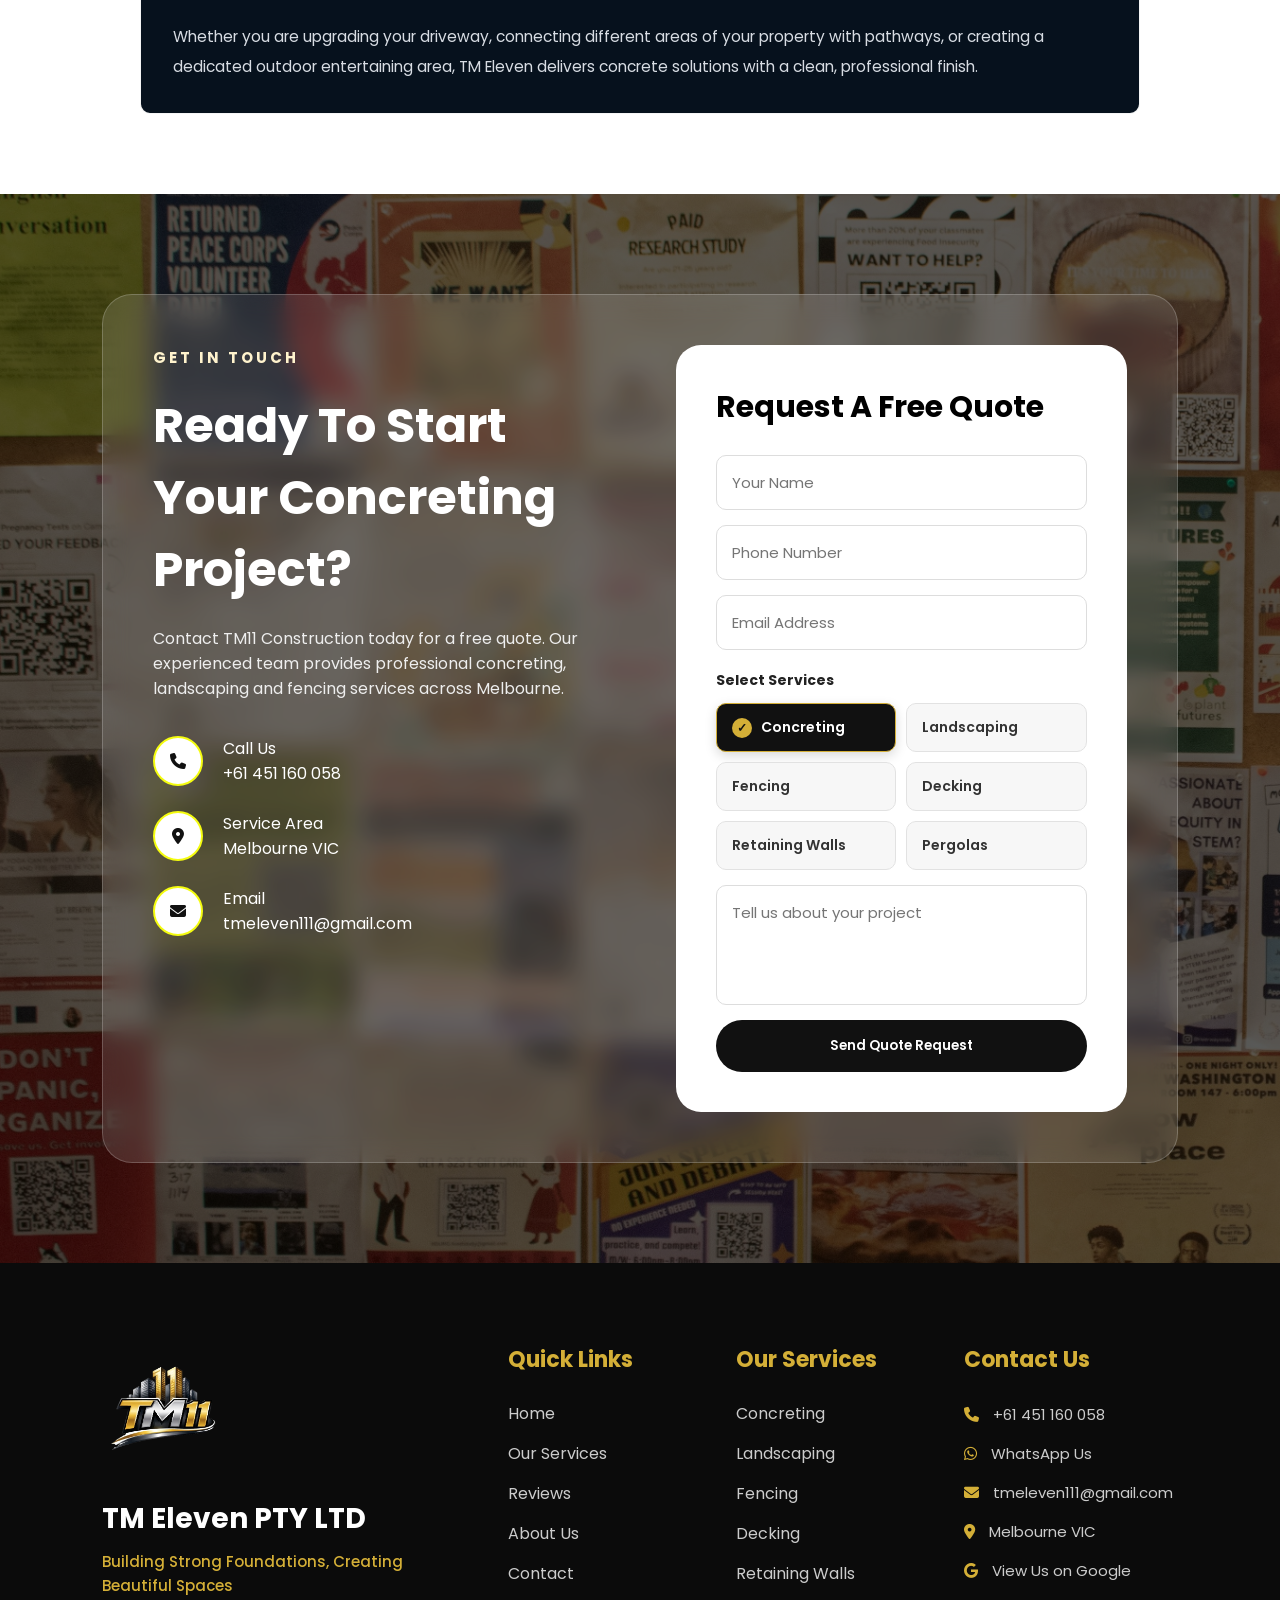
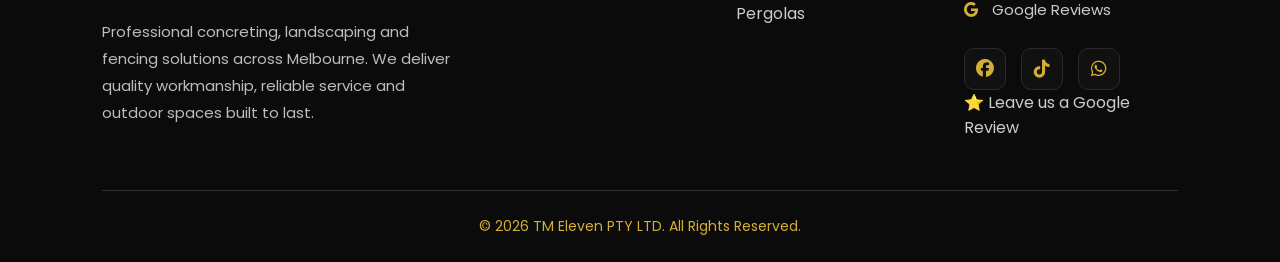
==== commit 9fc71692: "Update concreting.html" ====
--- a/concreting.html
+++ b/concreting.html
@@ -717,12 +717,6 @@
 
             </div>
 
-            <div class="contact-float-header">
-
-                <span>Contact Us</span>
-
-            </div>
-
             <a href="tel:+61451160058">
                 <i class="fa-solid fa-phone"></i>
                 <span>Call Us</span>
@@ -746,3 +740,4 @@
 </body>
 
 </html>
+
